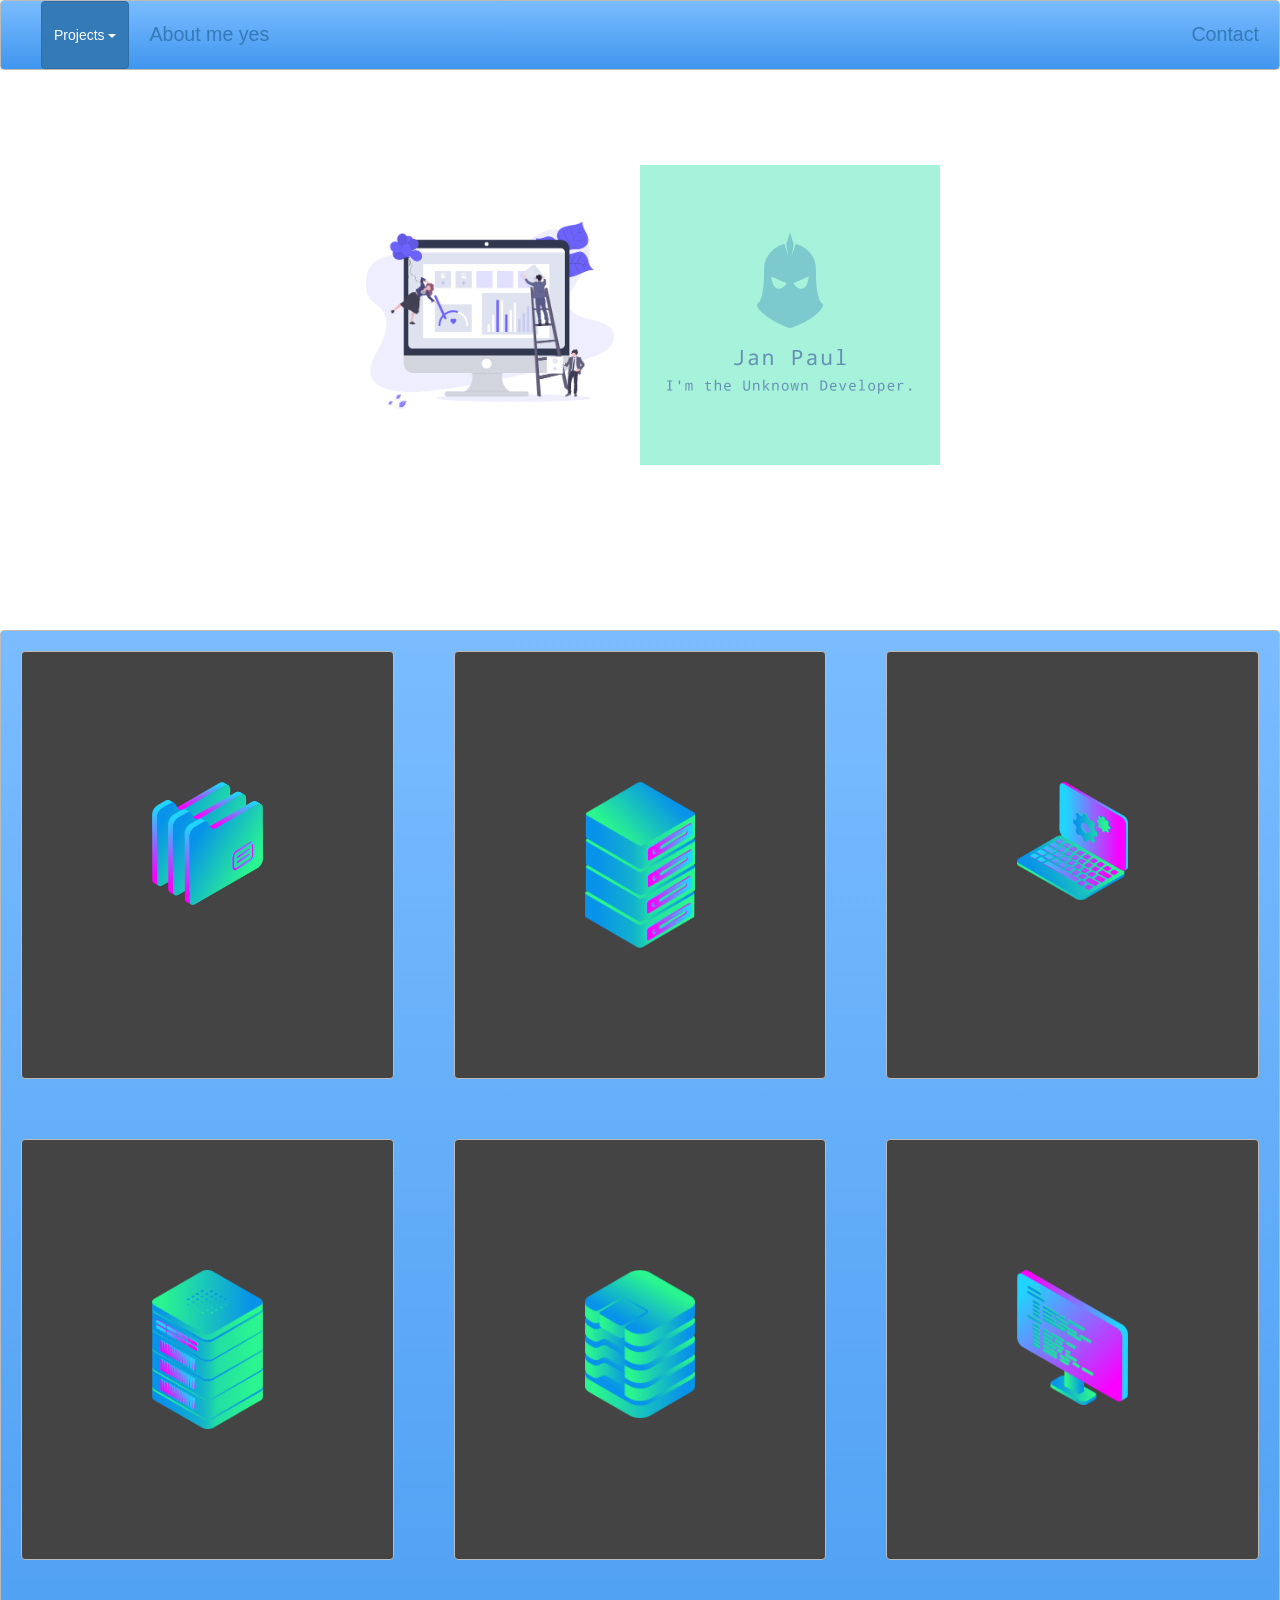
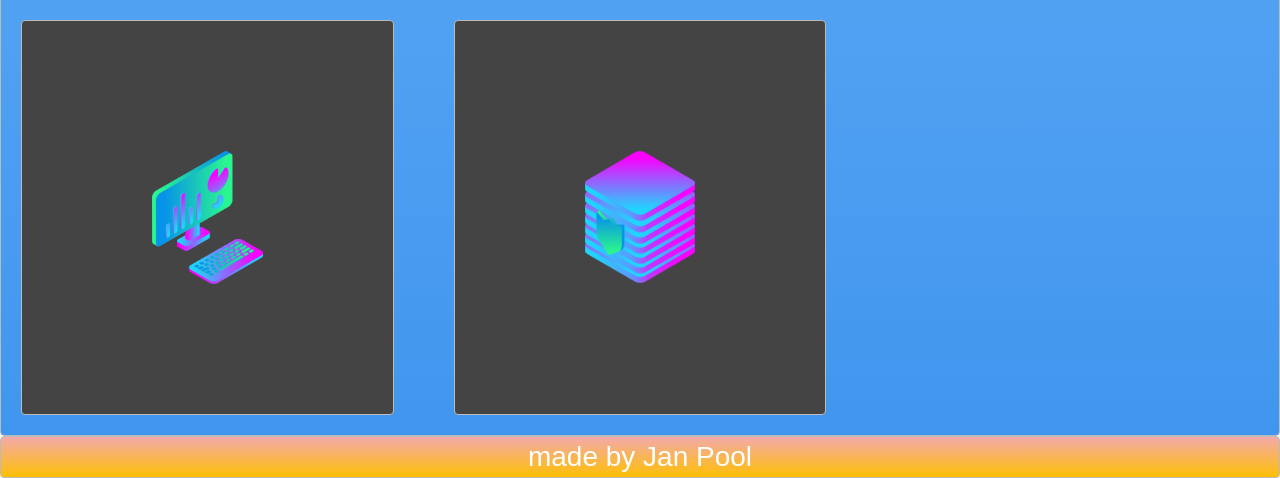
==== startup2/project-start/index.html @ 71dc059e "Add files via upload" ====
<!DOCTYPE html>
<html>
<head>
  <title>My Portfolio </title>
  <link rel="stylesheet" type="text/css" href="./style.css">
  <meta name="viewport" content="width=device-width, initial-scale=1">
  <link rel="stylesheet" href="https://maxcdn.bootstrapcdn.com/bootstrap/3.4.1/css/bootstrap.min.css">
  <script src="https://ajax.googleapis.com/ajax/libs/jquery/3.5.1/jquery.min.js"></script>
  <script src="https://maxcdn.bootstrapcdn.com/bootstrap/3.4.1/js/bootstrap.min.js"></script>
</head>
<body>
  <nav class="zone blue sticky">
      <ul class="main-nav">
        <button class="btn btn-primary dropdown-toggle" type="button" data-toggle="dropdown">Projects
          <span class="caret"></span></button>
          <ul class="dropdown-menu">
            <li><a href="https://pacific-wave-84827.herokuapp.com/">Smart Brain (node js - react)</a></li>
            <li><a href="https://fierce-thicket-05218.herokuapp.com/">si se puede</a></li>
               <li><a href="https://webpruebapaul.herokuapp.com/">JavaScript</a></li>
          </ul>

          <li><a href="">About me yes</a></li>
          <li class="push"><a href="">Contact</a></li>
  </ul>
  </nav>
  <div class="container"><img class="cover" src="./img/undraw.png" ><img class="cover" src="./img/logo.png" ></div>

  <div class="zone blue grid-wrapper">
    <div class="box zone" ><img src="./img/files_2.png" ></div>
    <div class="box zone" ><img src="./img/server_2_2.png"></div>
    <div class="box zone"><img src="./img/monitor_settings_2.png"></div>
    <div class="box zone"><img src="./img/server_3.png"></div>
    <div class="box zone"><img src="./img/data_storage_2_2.png"></div>
    <div class="box zone"><img src="./img/monitor_coding_2.png"></div>
    <div class="box zone"><img src="./img/desktop_analytics_2.png"></div>
    <div class="box zone"><img src="./img/server_safe_2.png"></div>
  </div>
  <footer class="zone yellow">made by Jan Pool</footer>
</div>
</body>
</html>
---- startup2/project-start/style.css ----
body {
    margin: 0 auto;
    font-family: Arial;
}

.zone {
    /*padding:30px 50px;*/
    cursor:pointer;
    color:#FFF;
    font-size:2em;
    border-radius:4px;
    border:1px solid #bbb;
    transition: all 0.3s linear;
    
}

.zone:hover {
    -webkit-box-shadow:rgba(0,0,0,0.8) 0px 5px 15px, inset rgba(0,0,0,0.15) 0px -10px 20px;
    -moz-box-shadow:rgba(0,0,0,0.8) 0px 5px 15px, inset rgba(0,0,0,0.15) 0px -10px 20px;
    -o-box-shadow:rgba(0,0,0,0.8) 0px 5px 15px, inset rgba(0,0,0,0.15) 0px -10px 20px;
    box-shadow:rgba(0,0,0,0.8) 0px 5px 15px, inset rgba(0,0,0,0.15) 0px -10px 20px;
}

/***********************************************************************
 *  Nav Bar
 **********************************************************************/
.main-nav {
    display: flex;
    list-style: none;
    margin: 0;
    font-size: 0.7em;

}


@media only screen and (max-width: 800px) {
    .main-nav {
        font-size: 0.5em;
        padding: 0;

    }
}

.push {
    margin-left: auto;
}

li {
    padding: 20px;
}

a {
    color: #f5f5f6;
    text-decoration: none;
}

.sticky {
  position: fixed;
  top: 0;
  width: 100%;
}

/***********************************************************************
 *  Cover
 **********************************************************************/
.container {
    /*show heigh: auto*/
    height: 70vh; 
    display: flex;
    align-items: center;
    justify-content: center;
}

.cover {
    width: 30rem;
}

/***********************************************************************
 *  Grid Panel
 **********************************************************************/
.grid-wrapper {
    display: grid;
    grid-template-columns: repeat(auto-fill, minmax(350px, 1fr));
    grid-gap: 20px;
}

.box {
    background-color: #444;
    padding: 130px;
    margin: 20px;
}

.box > img {
    width: 100%;
}

.box:hover {
    -webkit-transform: rotate(-7deg);
    -moz-transform: rotate(-7deg);
    -o-transform: rotate(-7deg);
    transform: rotate(-7deg);
}

.box > img {
    width: 100%;
    height: auto;
}

/***********************************************************************
 *  Footer
 **********************************************************************/
footer {
    text-align: center;
    background-color: #444;
}

/*https://paulund.co.uk/how-to-create-shiny-css-buttons*/
/***********************************************************************
 *  Green Background
 **********************************************************************/
.green {
    background: #56B870; /* Old browsers */
    background: -moz-linear-gradient(top, #56B870 0%, #a5c956 100%); /* FF3.6+ */
    background: -webkit-gradient(linear, left top, left bottom, color-stop(0%,#56B870), color-stop(100%,#a5c956)); /* Chrome,Safari4+ */
    background: -webkit-linear-gradient(top, #56B870 0%,#a5c956 100%); /* Chrome10+,Safari5.1+ */
    background: -o-linear-gradient(top, #56B870 0%,#a5c956 100%); /* Opera 11.10+ */
    background: -ms-linear-gradient(top, #56B870 0%,#a5c956 100%); /* IE10+ */
    background: linear-gradient(top, #56B870 0%,#a5c956 100%); /* W3C */
}

/***********************************************************************
 *  Red Background
 **********************************************************************/
.red {
    background: #C655BE; /* Old browsers */
    background: -moz-linear-gradient(top, #C655BE 0%, #cf0404 100%); /* FF3.6+ */
    background: -webkit-gradient(linear, left top, left bottom, color-stop(0%,#C655BE), color-stop(100%,#cf0404)); /* Chrome,Safari4+ */
    background: -webkit-linear-gradient(top, #C655BE 0%,#cf0404 100%); /* Chrome10+,Safari5.1+ */
    background: -o-linear-gradient(top, #C655BE 0%,#cf0404 100%); /* Opera 11.10+ */
    background: -ms-linear-gradient(top, #C655BE 0%,#cf0404 100%); /* IE10+ */
    background: linear-gradient(top, #C655BE 0%,#cf0404 100%); /* W3C */
}

/***********************************************************************
 *  Yellow Background
 **********************************************************************/
.yellow {
    background: #F3AAAA; /* Old browsers */
    background: -moz-linear-gradient(top, #F3AAAA 0%, #febf04 100%); /* FF3.6+ */
    background: -webkit-gradient(linear, left top, left bottom, color-stop(0%,#F3AAAA), color-stop(100%,#febf04)); /* Chrome,Safari4+ */
    background: -webkit-linear-gradient(top, #F3AAAA 0%,#febf04 100%); /* Chrome10+,Safari5.1+ */
    background: -o-linear-gradient(top, #F3AAAA 0%,#febf04 100%); /* Opera 11.10+ */
    background: -ms-linear-gradient(top, #F3AAAA 0%,#febf04 100%); /* IE10+ */
    background: linear-gradient(top, #F3AAAA 0%,#febf04 100%); /* W3C */
}

/***********************************************************************
 *  Blue Background
 **********************************************************************/
.blue {
    background: #7abcff; /* Old browsers */
    background: -moz-linear-gradient(top, #7abcff 0%, #60abf8 44%, #4096ee 100%); /* FF3.6+ */
    background: -webkit-gradient(linear, left top, left bottom, color-stop(0%,#7abcff), color-stop(44%,#60abf8), color-stop(100%,#4096ee)); /* Chrome,Safari4+ */
    background: -webkit-linear-gradient(top, #7abcff 0%,#60abf8 44%,#4096ee 100%); /* Chrome10+,Safari5.1+ */
    background: -o-linear-gradient(top, #7abcff 0%,#60abf8 44%,#4096ee 100%); /* Opera 11.10+ */
    background: -ms-linear-gradient(top, #7abcff 0%,#60abf8 44%,#4096ee 100%); /* IE10+ */
    background: linear-gradient(top, #7abcff 0%,#60abf8 44%,#4096ee 100%); /* W3C */
}
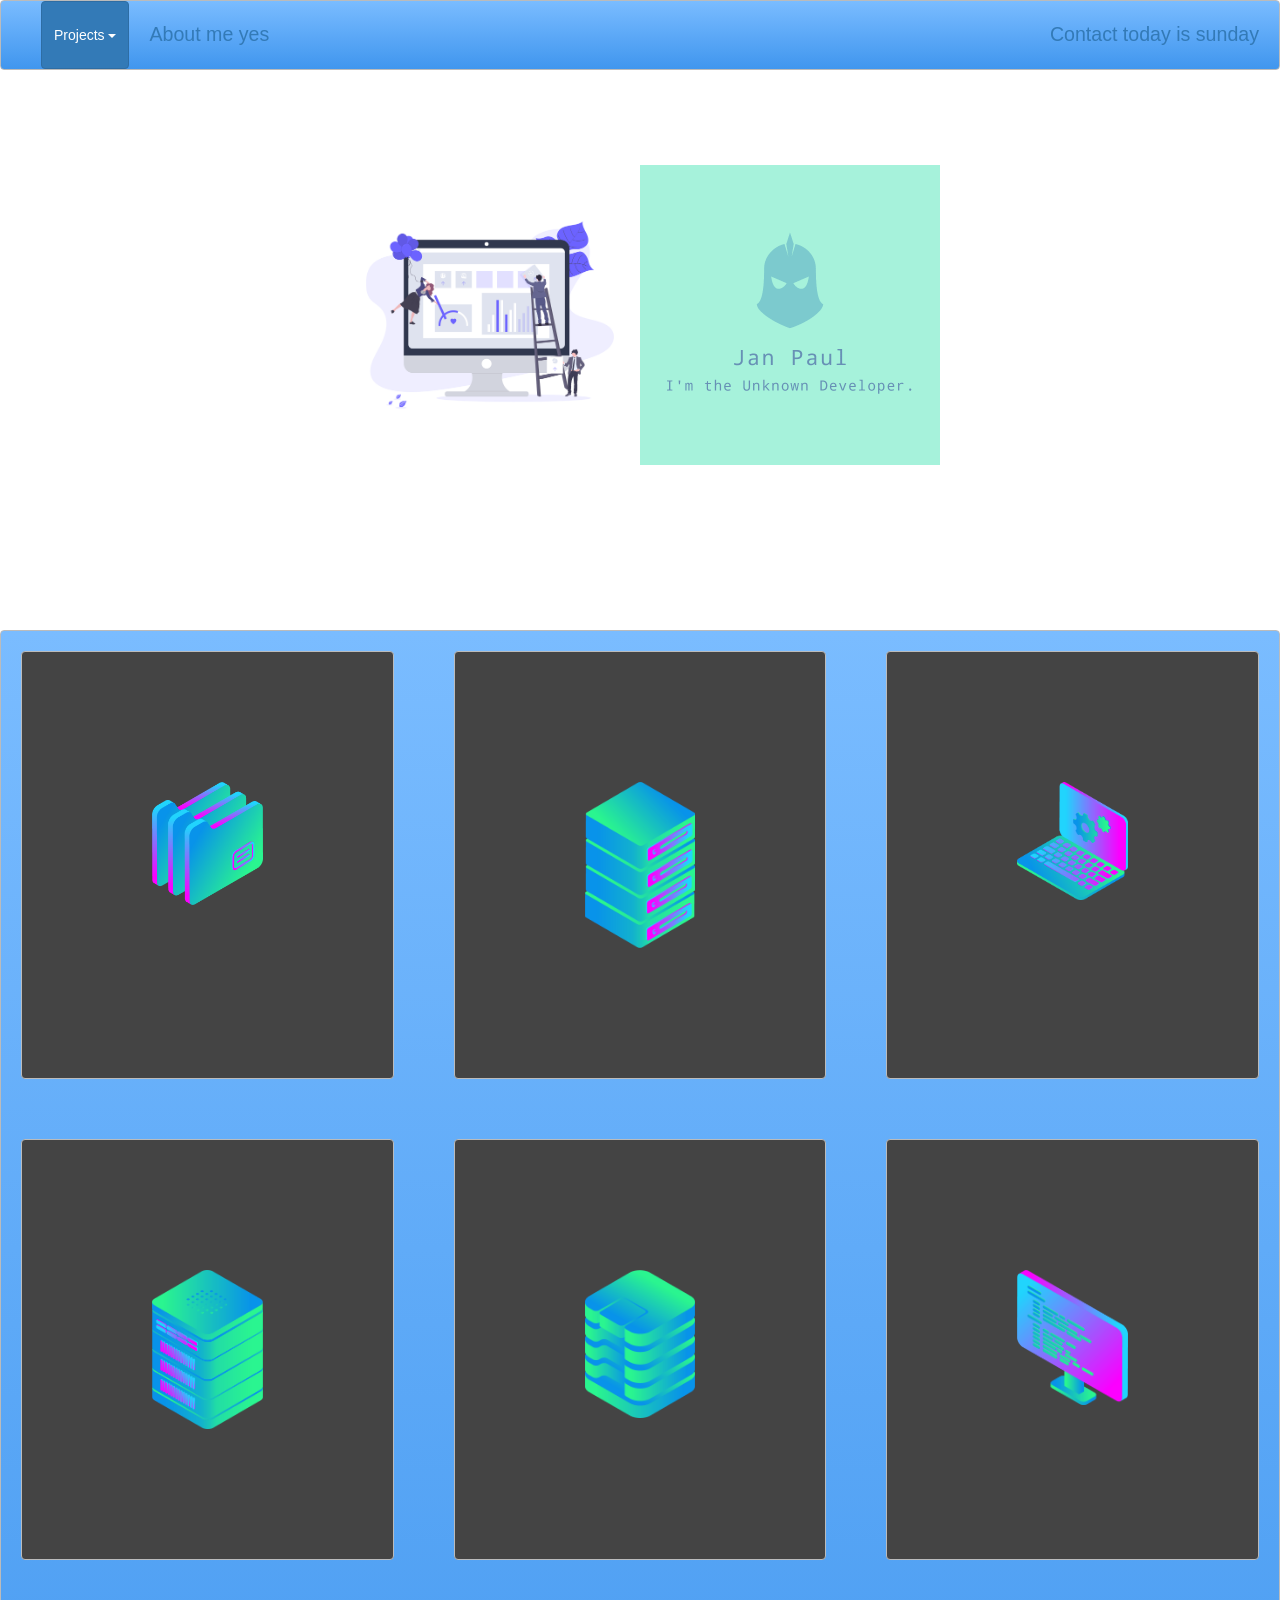
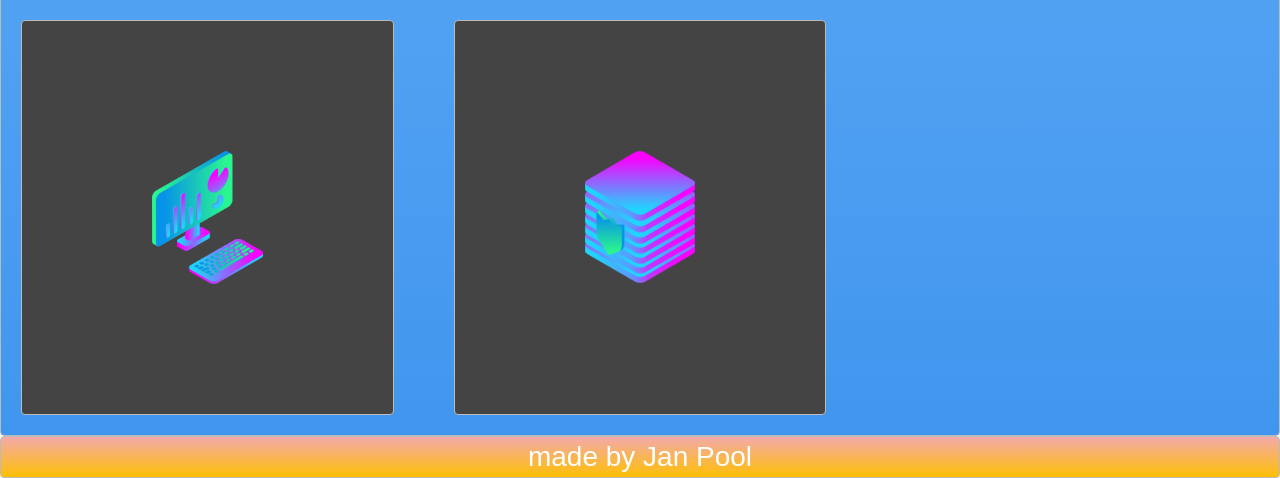
==== commit 6f4ab247: "Update index.html" ====
--- a/startup2/project-start/index.html
+++ b/startup2/project-start/index.html
@@ -20,7 +20,7 @@
           </ul>
 
           <li><a href="">About me yes</a></li>
-          <li class="push"><a href="">Contact</a></li>
+          <li class="push"><a href="">Contact today is sunday</a></li>
   </ul>
   </nav>
   <div class="container"><img class="cover" src="./img/undraw.png" ><img class="cover" src="./img/logo.png" ></div>
